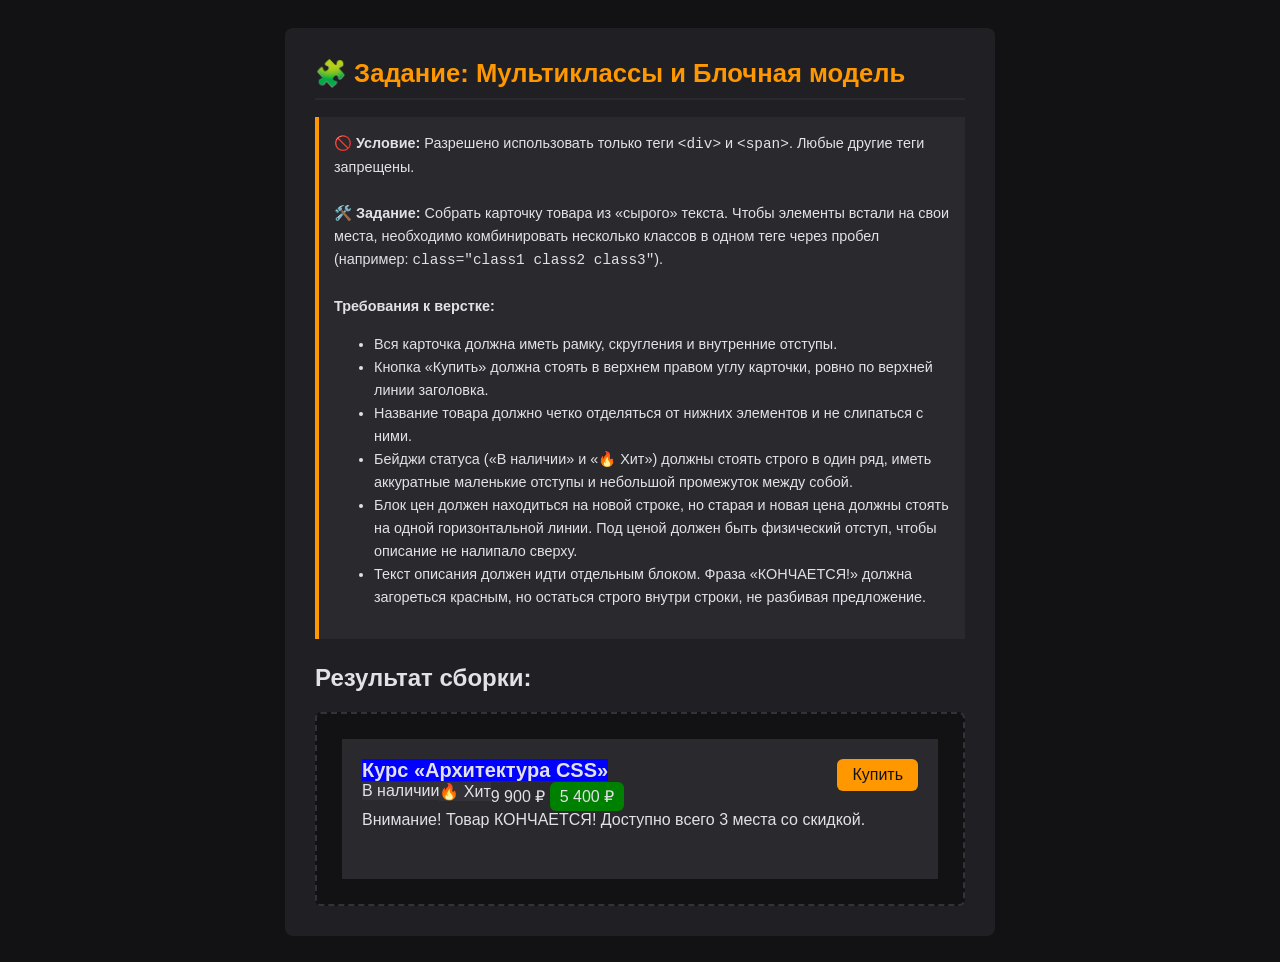
==== Goncharov_lec_3/index.html @ 8b8f0993 "add file" ====
<!DOCTYPE html>
<html lang="ru">

<head>
    <meta charset="UTF-8">
    <title>CSS: Комбинация классов</title>
    <style>
        body {
            font-family: sans-serif;
            background: #121214;
            color: #e1e1e6;
            padding: 20px;
        }

        .container {
            max-width: 650px;
            margin: 0 auto;
            background: #202024;
            padding: 30px;
            border-radius: 8px;
        }

        h1 {
            margin-top: 0;
            color: #ff9800;
            font-size: 1.6rem;
            border-bottom: 2px solid #29292e;
            padding-bottom: 10px;
        }

        .rules {
            background: #29292e;
            padding: 15px;
            border-left: 4px solid #ff9800;
            margin-bottom: 25px;
            font-size: 0.9rem;
            line-height: 1.6;
        }

        .sandbox {
            background: #121214;
            padding: 25px;
            border-radius: 6px;
            border: 2px dashed #323238;
        }

        h3 {
            font-size: 20px;
            background-color: blue;
            display: inline;
            margin-bottom: 20px;
        }

        .button {
            background: #ff9800;
            color: #121214;
            display: inline;
            padding: 7px 15px;
            border-radius: 6px;
            float: right;
        }

        .price {
            display: inline-block;
        }

        .price.active {
            background: green;
            clear: right;
            padding: 5px 10px;
            border-radius: 6px;
        }

        .part {
            clear: both;
            display: inline;
        }

        .block {
            display: block;
            background: #29292e;
            padding: 20px;
            height: 100px;
        }

        .parameter {
            display: inline;
            float: left;
            background: #323238;
        }

        .text {
            float: left;
            clear: left;
        }
    </style>
</head>

<body>

    <div class="container">
        <h1>🧩 Задание: Мультиклассы и Блочная модель</h1>

        <div class="rules">
            <strong>🚫 Условие:</strong> Разрешено использовать только теги <code>&lt;div&gt;</code> и
            <code>&lt;span&gt;</code>. Любые другие теги запрещены.
            <br><br>
            <strong>🛠️ Задание:</strong> Собрать карточку товара из «сырого» текста. Чтобы элементы встали на свои
            места, необходимо комбинировать несколько классов в одном теге через пробел (например:
            <code>class="class1 class2 class3"</code>).
            <br><br>
            <strong>Требования к верстке:</strong>
            <ul>
                <li>Вся карточка должна иметь рамку, скругления и внутренние отступы.</li>
                <li>Кнопка «Купить» должна стоять в верхнем правом углу карточки, ровно по верхней линии заголовка.</li>
                <li>Название товара должно четко отделяться от нижних элементов и не слипаться с ними.</li>
                <li>Бейджи статуса («В наличии» и «🔥 Хит») должны стоять строго в один ряд, иметь аккуратные маленькие
                    отступы и небольшой промежуток между собой.</li>
                <li>Блок цен должен находиться на новой строке, но старая и новая цена должны стоять на одной
                    горизонтальной линии. Под ценой должен быть физический отступ, чтобы описание не налипало сверху.
                </li>
                <li>Текст описания должен идти отдельным блоком. Фраза «КОНЧАЕТСЯ!» должна загореться красным, но
                    остаться строго внутри строки, не разбивая предложение.</li>
            </ul>
        </div>

        <h2>Результат сборки:</h2>
        <div class="sandbox">
            <!-- НАЧАЛО ЗОНЫ РЕДАКТИРОВАНИЯ. ИСПОЛЬЗУЙ ТОЛЬКО DIV, SPAN И КОМБИНАЦИИ КЛАССОВ -->
            <div class="block">
                <div>
                    <h3>Курс «Архитектура CSS»</h3>
                    <div class="button">Купить</div>
                </div>
                <div>
                    <div class="parameter"> В наличии</div>
                    <div class="parameter"> 🔥 Хит</div>
                </div>
                <div>
                    <div class="price">9 900 ₽</div>
                    <div class="price active"> 5 400 ₽</div>
                </div>
                <div class="text"> Внимание! Товар КОНЧАЕТСЯ! Доступно всего 3 места со скидкой.</div>
            </div>

            <!-- КОНЕЦ ЗОНЫ РЕДАКТИРОВАНИЯ -->
        </div>
    </div>

</body>

</html>
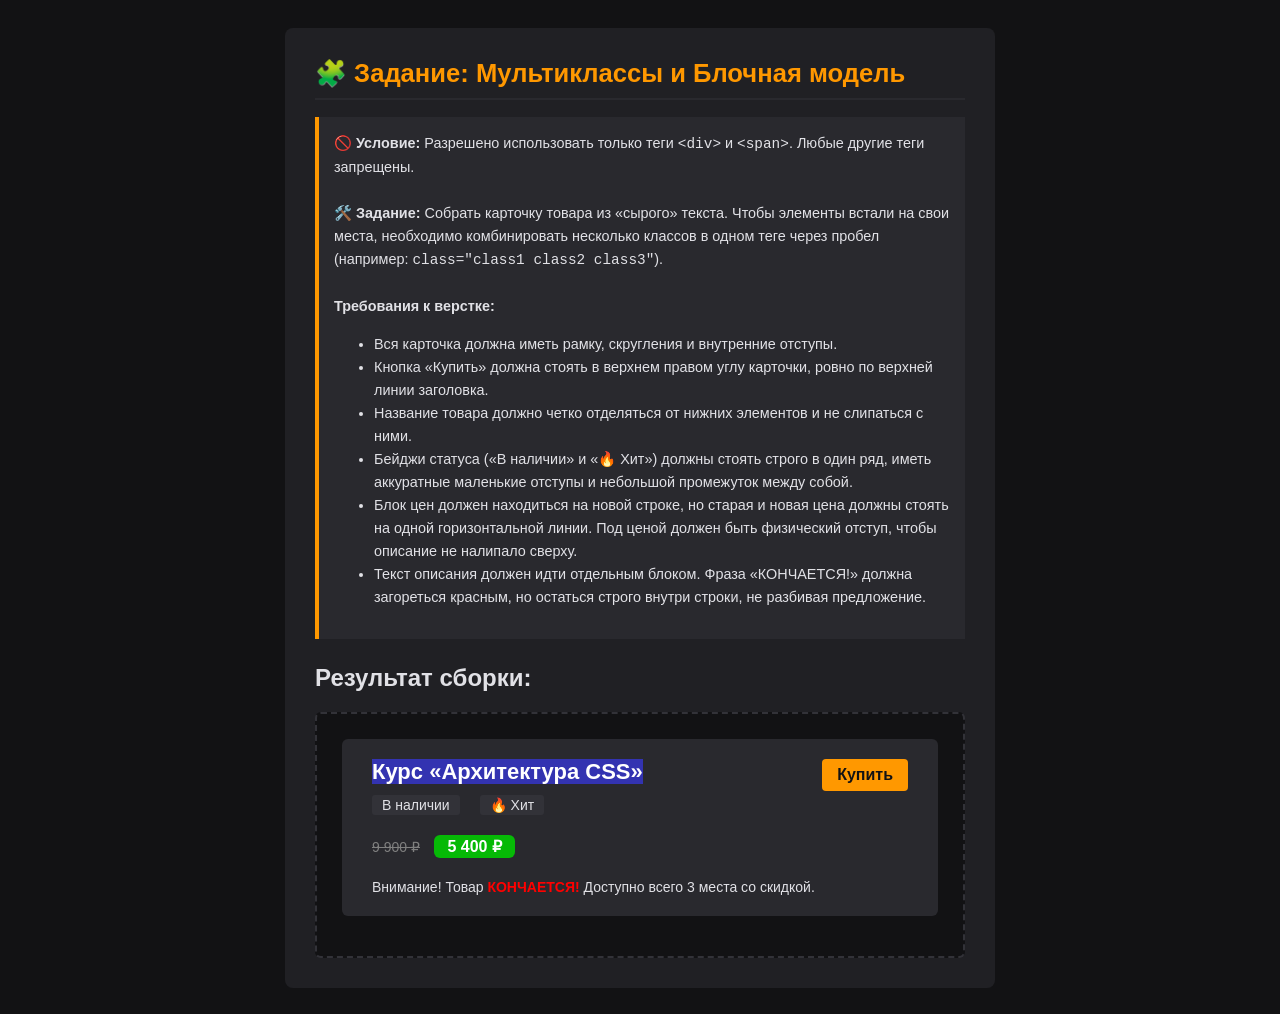
==== commit b0625c87: "fix" ====
--- a/Goncharov_lec_3/index.html
+++ b/Goncharov_lec_3/index.html
@@ -39,59 +39,88 @@
 
         .sandbox {
             background: #121214;
-            padding: 25px;
+            padding: 25px 25px 40px;
             border-radius: 6px;
             border: 2px dashed #323238;
         }
 
-        h3 {
-            font-size: 20px;
-            background-color: blue;
+        .title {
+            font-size: 22px;
+            font-weight: bold;
+            color: white;
+            background-color: rgba(57, 57, 253, 0.63);
             display: inline;
             margin-bottom: 20px;
         }
 
         .button {
+            font-weight: bold;
             background: #ff9800;
             color: #121214;
             display: inline;
             padding: 7px 15px;
-            border-radius: 6px;
+            border-radius: 4px;
             float: right;
         }
 
         .price {
+            font-size: 14px;
+            text-decoration: line-through;
             display: inline-block;
+            vertical-align: center;
+            color: grey;
         }
 
         .price.active {
-            background: green;
+            font-size: medium;
+            color: white;
+            margin-left: 10px;
+            text-decoration: none;
+            background: rgb(6, 185, 6);
             clear: right;
-            padding: 5px 10px;
+            padding: 2px 13px;
             border-radius: 6px;
+            font-weight: bold;
         }
 
-        .part {
-            clear: both;
-            display: inline;
+        .price-line {
+            overflow: hidden;
+            margin-bottom: 20px;
         }
 
         .block {
+            overflow: hidden;
+            border-radius: 6px;
             display: block;
             background: #29292e;
-            padding: 20px;
-            height: 100px;
+            padding: 20px 30px;
+
         }
 
         .parameter {
+            font-size: 14px;
+            border-radius: 3px;
+            padding: 2px 10px;
             display: inline;
             float: left;
             background: #323238;
         }
 
-        .text {
-            float: left;
-            clear: left;
+        .parameter+.parameter {
+            margin-left: 20px;
+        }
+
+        .red {
+            font-weight: bold;
+            color: red;
+        }
+
+        .badge {
+            overflow: hidden;
+            margin: 10px 0 20px 0;
+        }
+        .text{
+            font-size: 14px;
         }
     </style>
 </head>
@@ -129,18 +158,19 @@
             <!-- НАЧАЛО ЗОНЫ РЕДАКТИРОВАНИЯ. ИСПОЛЬЗУЙ ТОЛЬКО DIV, SPAN И КОМБИНАЦИИ КЛАССОВ -->
             <div class="block">
                 <div>
-                    <h3>Курс «Архитектура CSS»</h3>
+                    <span class="title">Курс «Архитектура CSS»</span>
                     <div class="button">Купить</div>
                 </div>
-                <div>
+                <div class="badge">
                     <div class="parameter"> В наличии</div>
                     <div class="parameter"> 🔥 Хит</div>
                 </div>
-                <div>
+                <div class="price-line">
                     <div class="price">9 900 ₽</div>
                     <div class="price active"> 5 400 ₽</div>
                 </div>
-                <div class="text"> Внимание! Товар КОНЧАЕТСЯ! Доступно всего 3 места со скидкой.</div>
+                <span class="text"> Внимание! Товар <span class="red">КОНЧАЕТСЯ!</span> Доступно всего 3 места со
+                    скидкой.</span>
             </div>
 
             <!-- КОНЕЦ ЗОНЫ РЕДАКТИРОВАНИЯ -->
